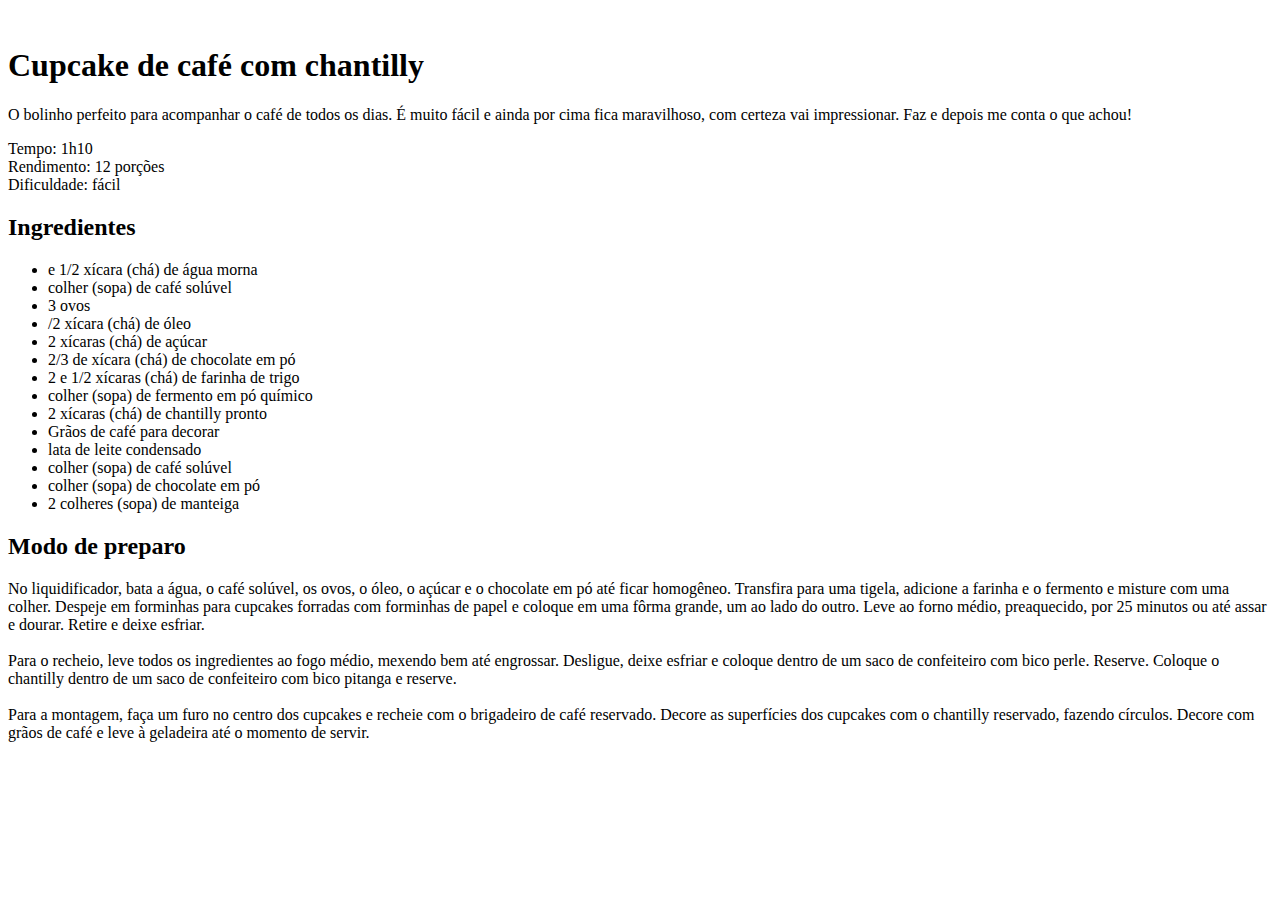
==== projetoreceita/index.html @ 2c546e25 "Iniciando a estruturo do novo projeto de nome projeto receita." ====
<!DOCTYPE html>
<html lang="pt-br">
<head>
  <meta charset="UTF-8">
  <meta http-equiv="X-UA-Compatible" content="IE=edge">
  <meta name="viewport" content="width=device-width, initial-scale=1.0">
  <title>Página de receita</title>
</head>
<body>
  <div id="page">

  </div>

  <img src="" alt="">

  <main>
    <section id="about">
      <h1>Cupcake de café com chantilly</h1>
      <p>
        O bolinho perfeito para acompanhar o café de todos os dias. É muito fácil e ainda por cima fica maravilhoso, com certeza vai impressionar. Faz e depois me conta o que achou!
      </p>
      <p>
        Tempo: 1h10 <br> 
        Rendimento: 12 porções <br>
        Dificuldade: fácil
      </p>
    </section>
    <section id="ingredients">
      <h2>Ingredientes</h2>
      <ul>
        <li> e 1/2 xícara (chá) de água morna</li>
        <li> colher (sopa) de café solúvel</li>
        <li>3 ovos</li>
        <li>/2 xícara (chá) de óleo</li>
        <li>2 xícaras (chá) de açúcar</li>
        <li>2/3 de xícara (chá) de chocolate em pó</li>
        <li>2 e 1/2 xícaras (chá) de farinha de trigo</li>
        <li> colher (sopa) de fermento em pó químico</li>
        <li>2 xícaras (chá) de chantilly pronto</li>
        <li>Grãos de café para decorar</li>
        <li> lata de leite condensado</li>
        <li> colher (sopa) de café solúvel</li>
        <li> colher (sopa) de chocolate em pó</li>
        <li>2 colheres (sopa) de manteiga</li>
      </ul>
    </section>
    <section id="preparation">
      <h2>Modo de preparo</h2>
      <p>
        No liquidificador, bata a água, o café solúvel, os ovos, o óleo, o açúcar e o chocolate em pó até ficar homogêneo. Transfira para uma tigela, adicione a farinha e o fermento e misture com uma colher. Despeje em forminhas para cupcakes forradas com forminhas de papel e coloque em uma fôrma grande, um ao lado do outro. Leve ao forno médio, preaquecido, por 25 minutos ou até assar e dourar. Retire e deixe esfriar. 
        <br><br>
        Para o recheio, leve todos os ingredientes ao fogo médio, mexendo bem até engrossar. Desligue, deixe esfriar e coloque dentro de um saco de confeiteiro com bico perle. Reserve. Coloque o chantilly dentro de um saco de confeiteiro com bico pitanga e reserve. 
        <br><br>
        Para a montagem, faça um furo no centro dos cupcakes e recheie com o brigadeiro de café reservado. Decore as superfícies dos cupcakes com o chantilly reservado, fazendo círculos. Decore com grãos de café e leve à geladeira até o momento de servir.
      </p>
    </section>
  </main>
</body>
</html>
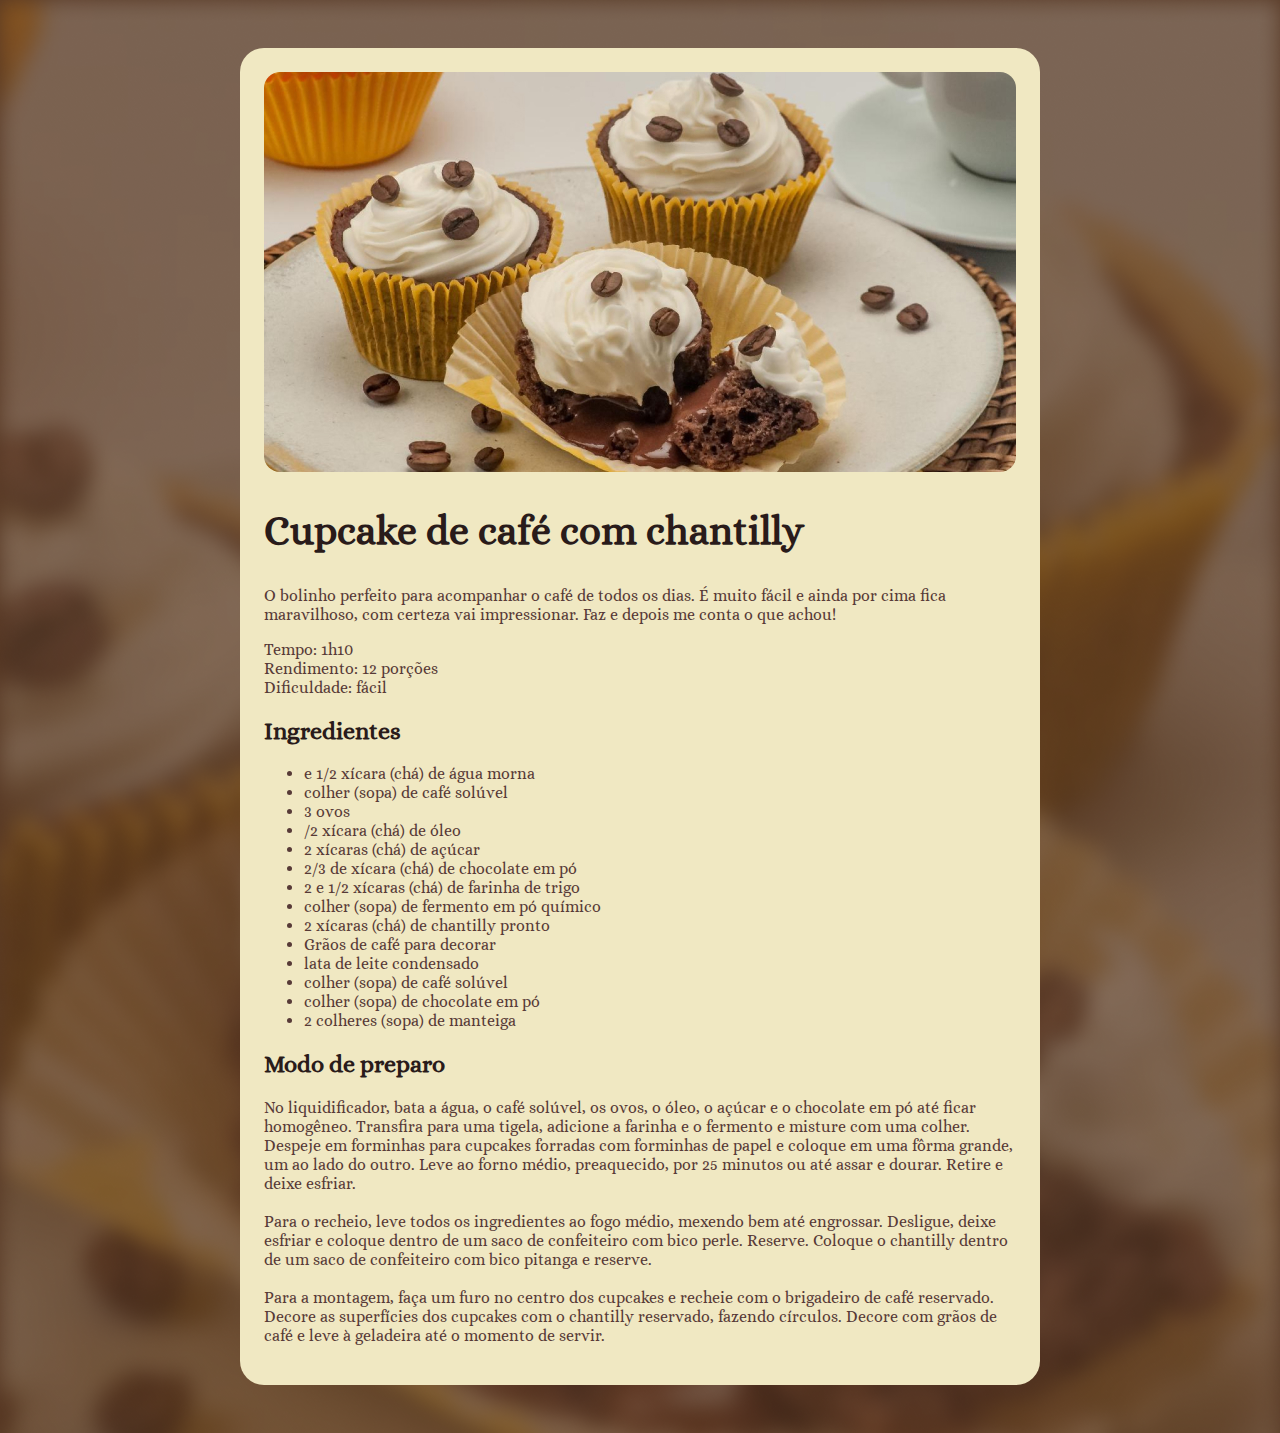
==== commit b86593f0: "adicionado as imagens e o css da pagina" ====
--- a/projetoreceita/index.html
+++ b/projetoreceita/index.html
@@ -1,59 +1,83 @@
 <!DOCTYPE html>
 <html lang="pt-br">
-<head>
-  <meta charset="UTF-8">
-  <meta http-equiv="X-UA-Compatible" content="IE=edge">
-  <meta name="viewport" content="width=device-width, initial-scale=1.0">
-  <title>Página de receita</title>
-</head>
-<body>
-  <div id="page">
+  <head>
+    <link rel="preconnect" href="https://fonts.googleapis.com" />
+    <link rel="preconnect" href="https://fonts.gstatic.com" crossorigin />
 
-  </div>
+    <meta charset="UTF-8" />
+    <meta http-equiv="X-UA-Compatible" content="IE=edge" />
+    <meta name="viewport" content="width=device-width, initial-scale=1.0" />
+    <title>Página de receita</title>
 
-  <img src="" alt="">
+    <link rel="stylesheet" href="style.css" />
+    <link
+      href="https://fonts.googleapis.com/css2?family=Alice&display=swap"
+      rel="stylesheet"
+    />
+  </head>
+  <body>
+    <div id="page">
+      <img
+        src="assets/main-image.jpg"
+        alt="Imagem de um cupcake com graos de cafe e chantilly"
+      />
 
-  <main>
-    <section id="about">
-      <h1>Cupcake de café com chantilly</h1>
-      <p>
-        O bolinho perfeito para acompanhar o café de todos os dias. É muito fácil e ainda por cima fica maravilhoso, com certeza vai impressionar. Faz e depois me conta o que achou!
-      </p>
-      <p>
-        Tempo: 1h10 <br> 
-        Rendimento: 12 porções <br>
-        Dificuldade: fácil
-      </p>
-    </section>
-    <section id="ingredients">
-      <h2>Ingredientes</h2>
-      <ul>
-        <li> e 1/2 xícara (chá) de água morna</li>
-        <li> colher (sopa) de café solúvel</li>
-        <li>3 ovos</li>
-        <li>/2 xícara (chá) de óleo</li>
-        <li>2 xícaras (chá) de açúcar</li>
-        <li>2/3 de xícara (chá) de chocolate em pó</li>
-        <li>2 e 1/2 xícaras (chá) de farinha de trigo</li>
-        <li> colher (sopa) de fermento em pó químico</li>
-        <li>2 xícaras (chá) de chantilly pronto</li>
-        <li>Grãos de café para decorar</li>
-        <li> lata de leite condensado</li>
-        <li> colher (sopa) de café solúvel</li>
-        <li> colher (sopa) de chocolate em pó</li>
-        <li>2 colheres (sopa) de manteiga</li>
-      </ul>
-    </section>
-    <section id="preparation">
-      <h2>Modo de preparo</h2>
-      <p>
-        No liquidificador, bata a água, o café solúvel, os ovos, o óleo, o açúcar e o chocolate em pó até ficar homogêneo. Transfira para uma tigela, adicione a farinha e o fermento e misture com uma colher. Despeje em forminhas para cupcakes forradas com forminhas de papel e coloque em uma fôrma grande, um ao lado do outro. Leve ao forno médio, preaquecido, por 25 minutos ou até assar e dourar. Retire e deixe esfriar. 
-        <br><br>
-        Para o recheio, leve todos os ingredientes ao fogo médio, mexendo bem até engrossar. Desligue, deixe esfriar e coloque dentro de um saco de confeiteiro com bico perle. Reserve. Coloque o chantilly dentro de um saco de confeiteiro com bico pitanga e reserve. 
-        <br><br>
-        Para a montagem, faça um furo no centro dos cupcakes e recheie com o brigadeiro de café reservado. Decore as superfícies dos cupcakes com o chantilly reservado, fazendo círculos. Decore com grãos de café e leve à geladeira até o momento de servir.
-      </p>
-    </section>
-  </main>
-</body>
-</html>+      <main>
+        <section id="about">
+          <h1>Cupcake de café com chantilly</h1>
+          <p>
+            O bolinho perfeito para acompanhar o café de todos os dias. É muito
+            fácil e ainda por cima fica maravilhoso, com certeza vai
+            impressionar. Faz e depois me conta o que achou!
+          </p>
+          <p>
+            Tempo: 1h10 <br />
+            Rendimento: 12 porções <br />
+            Dificuldade: fácil
+          </p>
+        </section>
+        <section id="ingredients">
+          <h2>Ingredientes</h2>
+          <ul>
+            <li>e 1/2 xícara (chá) de água morna</li>
+            <li>colher (sopa) de café solúvel</li>
+            <li>3 ovos</li>
+            <li>/2 xícara (chá) de óleo</li>
+            <li>2 xícaras (chá) de açúcar</li>
+            <li>2/3 de xícara (chá) de chocolate em pó</li>
+            <li>2 e 1/2 xícaras (chá) de farinha de trigo</li>
+            <li>colher (sopa) de fermento em pó químico</li>
+            <li>2 xícaras (chá) de chantilly pronto</li>
+            <li>Grãos de café para decorar</li>
+            <li>lata de leite condensado</li>
+            <li>colher (sopa) de café solúvel</li>
+            <li>colher (sopa) de chocolate em pó</li>
+            <li>2 colheres (sopa) de manteiga</li>
+          </ul>
+        </section>
+        <section id="preparation">
+          <h2>Modo de preparo</h2>
+          <p>
+            No liquidificador, bata a água, o café solúvel, os ovos, o óleo, o
+            açúcar e o chocolate em pó até ficar homogêneo. Transfira para uma
+            tigela, adicione a farinha e o fermento e misture com uma colher.
+            Despeje em forminhas para cupcakes forradas com forminhas de papel e
+            coloque em uma fôrma grande, um ao lado do outro. Leve ao forno
+            médio, preaquecido, por 25 minutos ou até assar e dourar. Retire e
+            deixe esfriar.
+            <br /><br />
+            Para o recheio, leve todos os ingredientes ao fogo médio, mexendo
+            bem até engrossar. Desligue, deixe esfriar e coloque dentro de um
+            saco de confeiteiro com bico perle. Reserve. Coloque o chantilly
+            dentro de um saco de confeiteiro com bico pitanga e reserve.
+            <br /><br />
+            Para a montagem, faça um furo no centro dos cupcakes e recheie com o
+            brigadeiro de café reservado. Decore as superfícies dos cupcakes com
+            o chantilly reservado, fazendo círculos. Decore com grãos de café e
+            leve à geladeira até o momento de servir.
+          </p>
+        </section>
+      </main>
+    </div>
+  </body>
+</html>
--- a/projetoreceita/style.css
+++ b/projetoreceita/style.css
@@ -0,0 +1,35 @@
+:root{
+  font-family: "Alice", serif;
+  color: #573a37;
+}
+
+body{
+  background-image: url(assets/bg.png);
+  background-size: cover;
+}
+
+#page{
+  width: 800px;
+  padding: 24px;
+  box-sizing: border-box;
+  background-color: #f0e8c2;
+  border-radius: 24px;
+  margin: 48px auto;
+}
+
+img{
+  border-radius: 16px;
+}
+
+h1{
+  line-height: 140%;
+  font-size: 40px;
+}
+
+h2{
+  font-size: 24px;
+}
+
+h1, h2{
+  color: #291b1a;
+}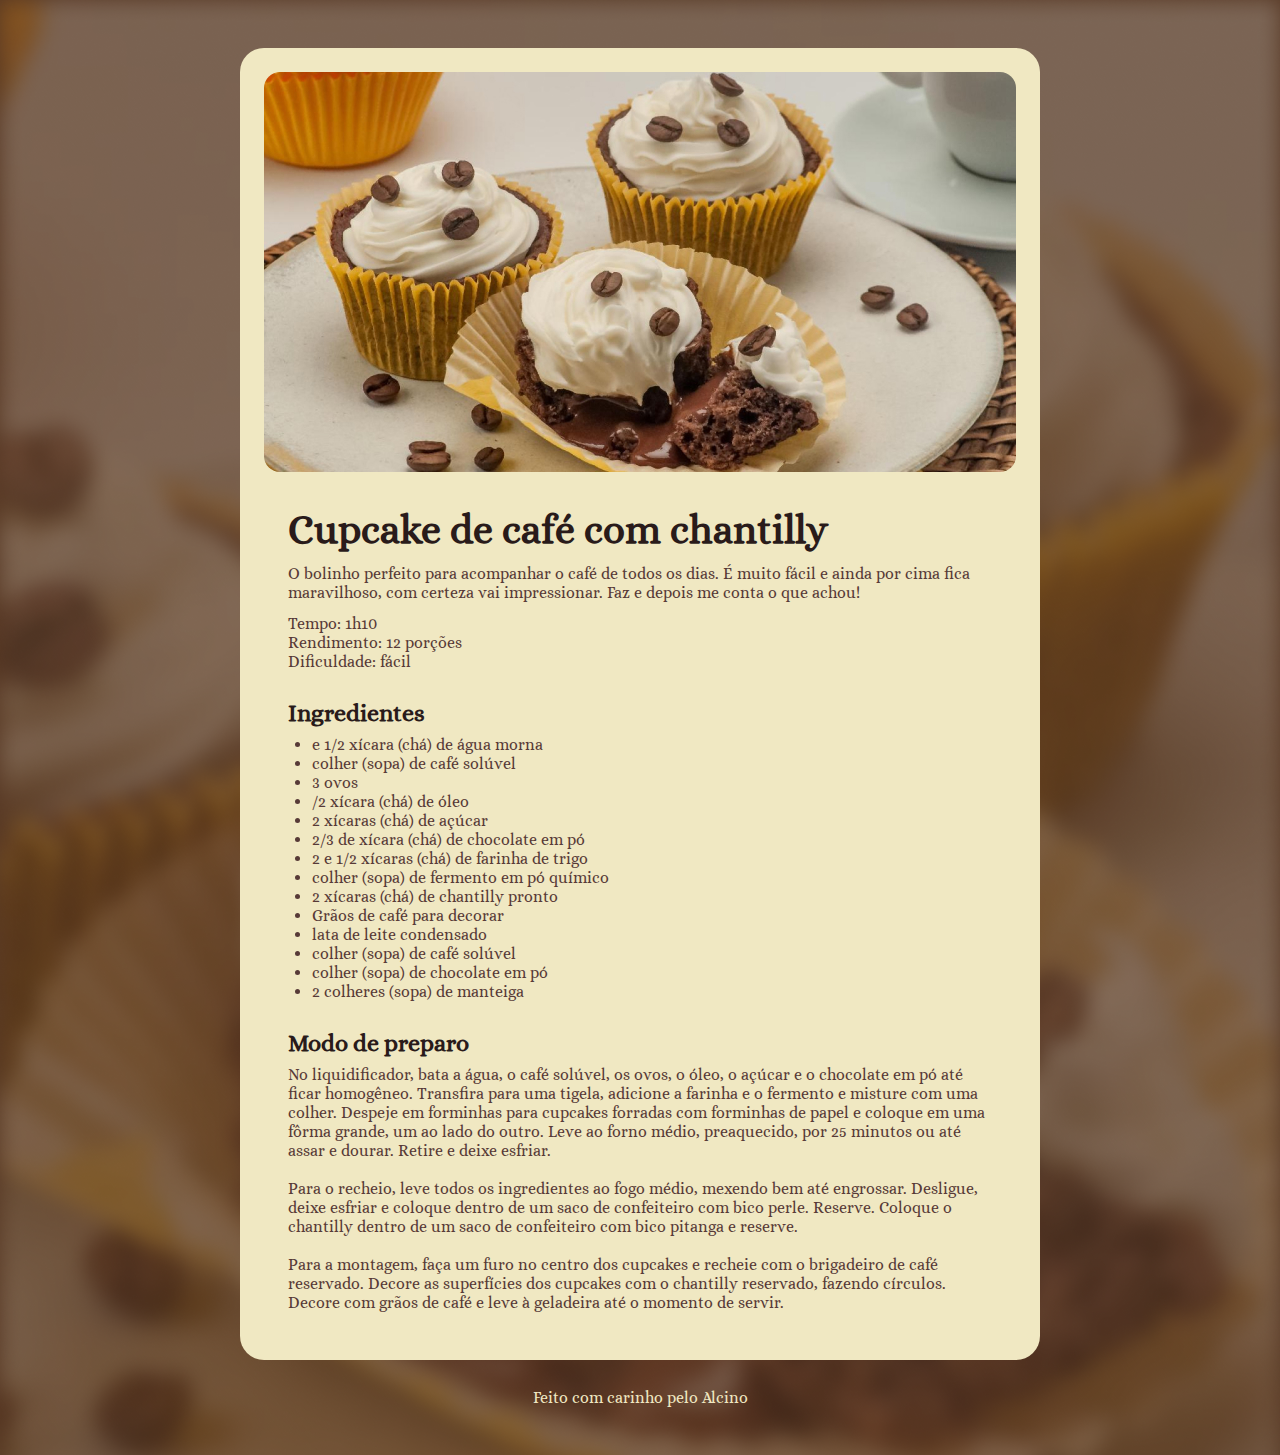
==== commit 5aeb7e25: "adicionando os espaçoes entre os textos e criado o footer da pagina" ====
--- a/projetoreceita/index.html
+++ b/projetoreceita/index.html
@@ -79,5 +79,7 @@
         </section>
       </main>
     </div>
+
+    <footer>Feito com carinho pelo Alcino</footer>
   </body>
 </html>
--- a/projetoreceita/style.css
+++ b/projetoreceita/style.css
@@ -1,3 +1,8 @@
+*{
+  margin: 0;
+  padding: 0;
+}
+
 :root{
   font-family: "Alice", serif;
   color: #573a37;
@@ -14,16 +19,29 @@
   box-sizing: border-box;
   background-color: #f0e8c2;
   border-radius: 24px;
-  margin: 48px auto;
+  margin: 48px auto 28px;
 }
 
 img{
   border-radius: 16px;
 }
 
+main{
+  padding: 24px;
+}
+
+section + section{
+  margin-top: 24px;
+}
+
+#about p + p{
+  margin-top: 12px;
+}
+
 h1{
   line-height: 140%;
   font-size: 40px;
+  margin-bottom: 4px;
 }
 
 h2{
@@ -32,4 +50,16 @@
 
 h1, h2{
   color: #291b1a;
+  margin-bottom: 4px;
+  line-height: 150%;
+}
+
+ul{
+  padding-left: 24px;
+}
+
+footer{
+  color: #f0e8c2;
+  text-align: center;
+  padding-bottom: 48px;
 }